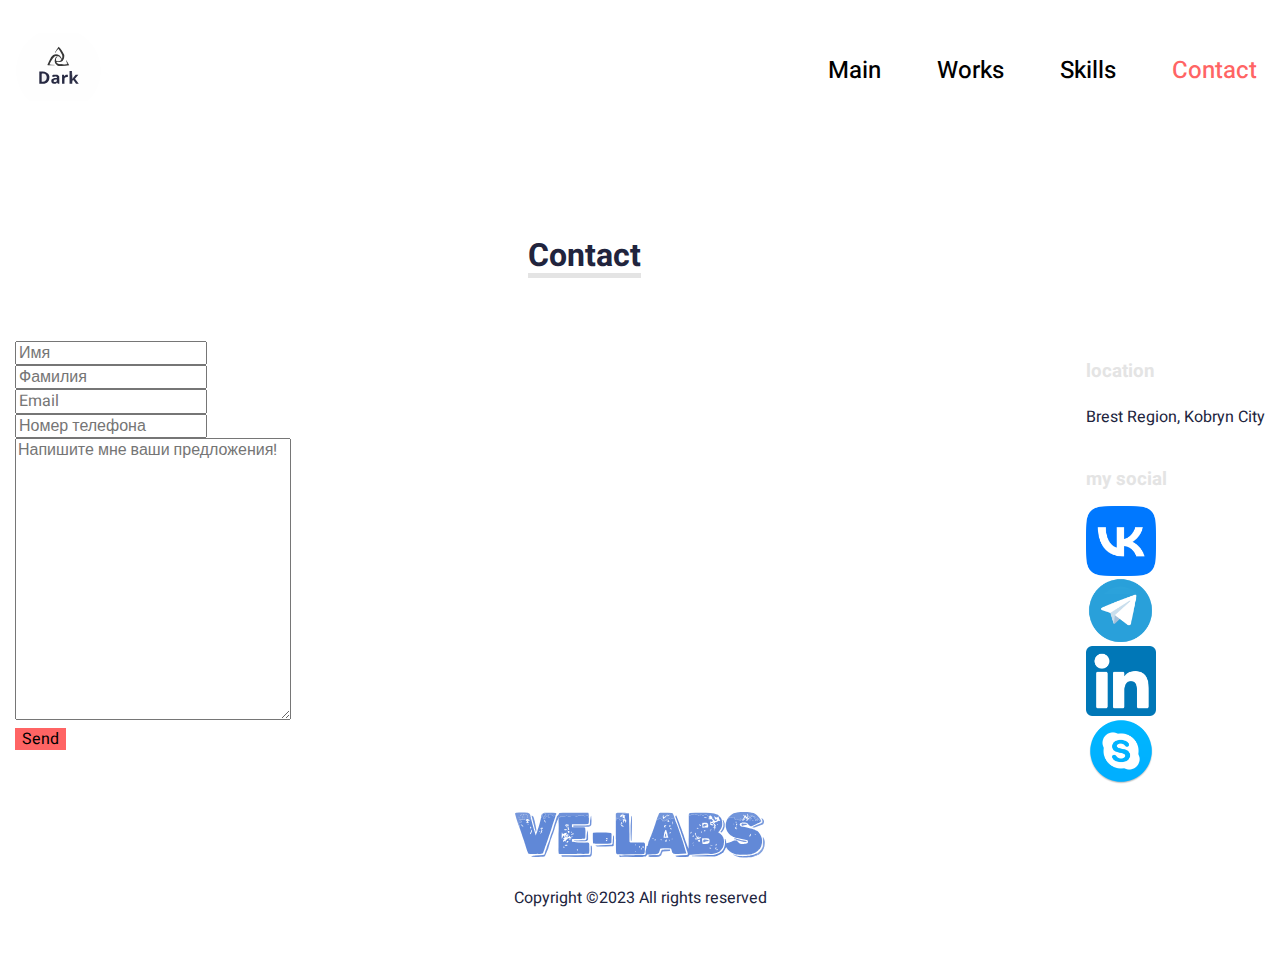
==== views/contact.html @ e2d197be "Start commit" ====
<!DOCTYPE html>
<html lang="en" class="contact">

<head>
   <meta charset="UTF-8">
   <meta http-equiv="X-UA-Compatible" content="IE=edge">
   <meta name="viewport" content="width=device-width, initial-scale=1.0">
   <link href="https://fonts.googleapis.com/css2?family=Heebo:wght@400;500;700;900&display=swap" rel="stylesheet">
   <link href="https://cdn.jsdelivr.net/npm/bootstrap@5.2.3/dist/css/bootstrap.min.css" rel="stylesheet"
      integrity="sha384-rbsA2VBKQhggwzxH7pPCaAqO46MgnOM80zW1RWuH61DGLwZJEdK2Kadq2F9CUG65" crossorigin="anonymous">
   <link rel="stylesheet" href="/template/CSS/normalize.css">
   <link rel="stylesheet" href="/template/CSS/style.css">
   <link rel="stylesheet" href="/template/CSS/dark.CSS" id="dark">
   <link rel="icon" href="/template/images/icon.svg" type="image/x-icon">
   <script src="https://ajax.googleapis.com/ajax/libs/jquery/3.5.1/jquery.min.js"></script>
   <title>Contact</title>
</head>

<body class="contact">
   <div class="wrapper-contact">

      <header class="header">
         <div class="container">
            <nav class="nav">
               <a class="logo">
                  <img class="logo-img dark" src="/template/images/dark.svg" alt="logo" id="logo">
                  <img class="logo-img light" src="/template/images/light.svg" alt="logo" id="logo">
                  <input type="checkbox" class="theme-checkbox"></input>
               </a>
               <div class="header_burger">
                  <span></span>
               </div>
               <ul class="menu">
                  <li class="menu-item">
                     <a href="/views/index.html" class="menu-link">Main</a>
                  </li>
                  <li class="menu-item">
                     <a href="/views/works.html" class="menu-link">Works</a>
                  </li>
                  <li class="menu-item">
                     <a href="/views/skills.html" class="menu-link">Skills</a>
                  </li>
                  <li class="menu-item">
                     <a href="#" class="menu-link" style="color: #FF6464;">Contact</a>
                  </li>
               </ul>
            </nav>
         </div>
      </header>

      <main class="main contact-main">
         <div class="container">
            <h1 class="text-center text-uppercase title-contact">Contact</h1>
            <div class="col-lg-12 mt-lg-5 mb-lg-5 mb-sm-3 location-big">
               <div class="col-lg-10 col-sm-12">
                  <form action="#">
                     <div class="row">
                        <div class="col-lg-6 col-sm-12">
                           <div class="form-group">
                              <input type="text" placeholder="Имя" class="form-control mb-sm-3 mb-lg-0" required>
                           </div>
                        </div>
                        <div class="col-lg-6 col-sm-12">
                           <div class="form-group">
                              <input type="text" placeholder="Фамилия" class="form-control" required>
                           </div>
                        </div>
                        <div class="col-lg-6 col-sm-12">
                           <div class="form-group">
                              <input type="email" placeholder="Email" class="form-control mt-3" required>
                           </div>
                        </div>
                        <div class="col-lg-6 col-sm-12">
                           <div class="form-group">
                              <input type="number" placeholder="Номер телефона" class="form-control mt-3" required>
                           </div>
                        </div>
                        <div class="col-12">
                           <textarea id="" cols="30" rows="15" placeholder="Напишите мне ваши предложения!"
                              class="form-control mt-3"></textarea>
                        </div>
                        <div class="col-12"></div>
                        <button class="col-lg-3 col-sm-12 btn btn-primary btn-lg mt-sm-3 ms-auto send">Send</button>
                     </div>
                  </form>
               </div>
               <div class="col-lg-4 col-sm-12 location-small">
                  <h3 class="ms-lg-5 ms-sm-0 text-uppercase location">location</h3>
                  <p class="ms-lg-5 ms-sm-0 region">Brest Region, Kobryn City</p>
                  <h3 class="ms-lg-5 ms-sm-0 text-uppercase location my-social">my social</h3>
                  <ul class="ms-lg-5 ms-sm-0">
                     <li class="social-link-contact mb-lg-3">
                        <a href="#" class="social-img"><img src="/template/images/VK.png" alt="vk"></a>
                     </li>
                     <li class="social-link-contact mb-lg-3">
                        <a href="#" class="social-img"><img src="/template/images/telegram.png" alt="telegram"></a>
                     </li>
                     <li class="social-link-contact mb-lg-3">
                        <a href="#" class="social-img"><img src="/template/images/linkedin.png" alt="linkedin"></a>
                     </li>
                     <li class="social-link-contact mb-lg-3">
                        <a href="#" class="social-img"><img src="/template/images/skype.png" alt="skype"></a>
                     </li>
                  </ul>
               </div>
            </div>
         </div>
      </main>

      <footer class="footer contact-footer">
         <div class="container">
            <a class="logo-footer">
               <img class="logo-img" src="/template/images/logo_tr.svg" alt="logo">
            </a>
            <div class="copy-right">Copyright ©2023 All rights reserved</div>
         </div>
      </footer>

   </div>
   <script src="/template/js/script.js"></script>
   <script src="https://cdn.jsdelivr.net/npm/@popperjs/core@2.11.6/dist/umd/popper.min.js"
      integrity="sha384-oBqDVmMz9ATKxIep9tiCxS/Z9fNfEXiDAYTujMAeBAsjFuCZSmKbSSUnQlmh/jp3"
      crossorigin="anonymous"></script>
   <script src="https://cdn.jsdelivr.net/npm/bootstrap@5.2.3/dist/js/bootstrap.min.js"
      integrity="sha384-cuYeSxntonz0PPNlHhBs68uyIAVpIIOZZ5JqeqvYYIcEL727kskC66kF92t6Xl2V"
      crossorigin="anonymous"></script>
</body>

</html>
---- template/CSS/style.css ----
a {
   text-decoration: none;
   color: inherit;
}

ul {
   margin: 0;
   padding: 0;
   list-style: none;
}

body {
   font-family: 'Heebo', sans-serif;
   font-weight: 400;
   font-size: 16px;
   line-height: 24px;
   color: #21243D;
   overflow: scroll
}

.line {
   width: 100%;
   border: 1px solid #E0E0E0;
   margin: 15px 0 30px 0;
}

.header {
   background-color: #fff;
   padding: 27px 0 30px 0;
}

.container {
   max-width: 1280px;
   margin: 0 auto;
   padding: 0 15px;
}

.nav {
   display: flex;
   justify-content: space-between;
   align-items: center;
}

.menu {
   display: flex;
}

.menu-item {
   padding-right: 40px;
}

.menu-item:hover .menu-link {
   border: 1px solid #FF6464;
   border-radius: 20px;
}

.menu-item:last-child {
   padding-right: 0;
}

.menu-link {
   font-size: 24px;
   font-weight: 500;
   line-height: 29px;
   color: #000000;
   border: 1px solid transparent;
   padding: 7px;
}

.logo {
   width: 85px;
   height: 85px;
   border: 1px solid #fff;
   border-radius: 50%;
   overflow: hidden;
}

.logo:hover {
   box-shadow: 0 0 0.75rem #FF6464;
}

.logo_ {
   display: none;
}

.logo-img {
   position: relative;
   top: 5px;
   width: 100%;
}

.logo-img.light {
   display: none;
}

.header_burger {
   display: none;
}

.headline {
   background-color: #fff;
   height: 600px;
}

.headline .wrapper {
   display: flex;
   justify-content: space-between;
   padding-top: 120px;
}

.title {
   font-weight: 700;
   font-size: 45px;
   line-height: 60px;
   margin-bottom: 40px;
}

.headline-img {
   height: 320px;
   width: 300px;
   border: 1px solid #f6f6f6;
   border-radius: 50%;
   margin: 0 0% 0 0;
   box-shadow: -5px 5px 5px #FF6464;
}

.headline-img-small {
   display: none;
}

.headline-img img {
   width: 100%;
}

.headline-btn {
   display: inline-block;
   font-weight: 500;
   font-size: 22px;
   line-height: 30px;
   color: #fff;
   background-color: #FF6464;
   padding: 15px 20px 15px 20px;
   border-radius: 3px;
   margin-top: 40px;
}

.headline-btn:hover {
   color: #fff;
   background-color: #6088d7;
}

@media (max-width: 1020px) {
   body.lock {
      overflow: hidden;
   }

   .header {
      background-color: #fff;
      padding: 15px 0 15px 0;
   }

   .header_burger {
      display: inline-block;
      margin-left: 90%;
      position: fixed;
      width: 30px;
      height: 20px;
      z-index: 3;
   }

   .header_burger span {
      position: absolute;
      background-color: #21243D;
      position: absolute;
      left: 0;
      width: 100%;
      height: 2px;
      top: 9px;
      transition: all 0.3s ease 0s;
   }

   .header_burger:before,
   .header_burger:after {
      content: '';
      background-color: #21243D;
      position: absolute;
      width: 100%;
      height: 2px;
      left: 0;
      transition: all 0.3s ease 0s;
   }

   .header_burger.active {
      margin-top: 100px;
   }

   .header_burger.active:before {
      transform: rotate(45deg);
      top: 9px;
   }

   .header_burger.active:after {
      transform: rotate(-45deg);
      bottom: 9px;
   }

   .header_burger.active span {
      transform: scale(0);
   }

   .header_burger:before {
      top: 0;
   }

   .header_burger:after {
      bottom: 0;
   }

   .menu {
      display: block;
      position: fixed;
      top: -100%;
      left: 0;
      width: 100%;
      height: 100%;
      overflow: auto;
      transition: all 0.3s ease 0s;
      background: #fff;
      padding: 140px 0 0 17px;
      z-index: 2;
   }

   .menu.active {
      top: 0;
   }

   .logo.active {
      display: inline-block;
      margin-top: 100px;
      position: fixed;
      width: 85px;
      height: 85px;
      border: 1px solid transparent;
      border-radius: 50%;
      overflow: hidden;
      z-index: 5;
      transition: all 0.3s ease 0s;
   }

   .menu-item {
      padding-bottom: 30px;
   }

   .menu-item:hover .menu-link {
      border: 1px solid #FF6464;
      border-radius: 20px;
   }

   .menu-item:last-child {
      padding-right: 0;
   }

   .menu-link {
      font-size: 24px;
      font-weight: 500;
      line-height: 29px;
      color: #000000;
      border: 1px solid transparent;
      padding: 7px;
   }

   .headline {
      background-color: #fff;
      height: 100%;
   }

   .headline .wrapper {
      display: flex;
      flex-direction: column;
      padding-top: 20px;
   }

   .title {
      text-align: center;
   }

   .description p {
      text-align: center;
      margin-bottom: 0;
   }

   .headline-btn {
      margin-left: 35%;
      margin-bottom: 45px;
   }

   .headline-img-small {
      display: inherit;
      margin: auto;
      margin-bottom: 20px;
      height: 320px;
      width: 300px;
      border: 1px solid #f6f6f6;
      border-radius: 50%;
      box-shadow: -5px 5px 5px #FF6464;
   }

   .headline-img {
      display: none;
   }
}

@media (max-width: 500px) {
   .headline-btn {
      margin-left: 20%;
      margin-bottom: 45px;
   }

   .header_burger {
      margin-left: 80%;
   }
}

@media (max-width: 385px) {
   .header_burger {
      margin-left: 65%;
   }
}

.skills {
   background-color: #e5f3f7;
}

.wrapper-title {
   display: flex;
   justify-content: space-between;
   align-items: center;
}

.skills .skills-title {
   margin: 20px 0 20px 0;
   font-size: 30px;
   line-height: 60px;
   font-weight: 700;
}

.skills .skills-link {
   margin: 20px 0 20px 0;
   color: #00A8CC;
}

.skills .skills-link:hover {
   color: #FF6464;
}

.skills .skills-stack {
   display: flex;
   justify-content: space-between;
   height: 200px;
   padding: 0 0 60px 0;
}

.skills .skills-stack .skills-img {
   max-width: 100%;
   height: auto;
}

.skills-carousel {
   height: 170px;
}

.skills-php {
   padding-top: 50px;
}

.skills-js {
   position: relative;
   left: 25px;
}

.skills-bs {
   position: relative;
   left: 35px;
}

.skills-figma {
   position: relative;
   left: 45px;
}

@media (max-width: 1100px) {
   .skills-carousel {
      height: 130px;
   }
}

@media (max-width: 1020px) {

   .skills-carousel {
      height: 80px;
   }

   .skills-php {
      padding: 10px;
      position: relative;
      right: 0px;
   }

   .skills-js {
      position: relative;
      left: 35px;
   }

   .skills-bs {
      position: relative;
      left: 40px;
   }

   .skills-figma {
      position: relative;
      left: 45px;
   }

   .w-php {
      width: 150% !important;
   }

}

@media (max-width: 500px) {

   .skills-carousel {
      height: 40px;
   }

   .skills-php {
      position: relative;
      right: 15px;
   }

   .skills-js {
      position: relative;
      left: -5px;
   }

   .skills-bs {
      position: relative;
      left: 2px;
   }

   .skills-figma {
      position: relative;
      left: 10px;
   }

   .w-php {
      width: 150% !important;
   }

}

.works-title {
   width: 100%;
   font-size: 24px;
   line-height: 60px;
}

.work-item {
   display: flex;
}

.work-item-link {
   width: 280px;
   height: 220px;
}

.work-item-link img {
   margin: 12% 0 0 0;
   width: 100%;
   height: auto;
}

.work-item-link-small img {
   display: none;
}

.work-item-wrapper {
   display: flex;
   flex-wrap: wrap;
   width: 100%;
   margin-left: 30px;
}

.work-item-title {
   width: 100%;
   font-size: 32px;
   line-height: 46px;
   font-weight: bold;
}

.work-item-wrapper h4 {
   margin: 0;
}

.work-item-year {
   height: 46px;
   margin-right: 40px;
   font-size: 20px;
   line-height: 27px;
   font-weight: bold;
   vertical-align: middle;
   background-color: #142850;
   padding: 10px;
   border-radius: 50%;
   z-index: 1;
}

.work-item-year span {
   width: 100%;
   height: auto;
   z-index: 0;
   color: #fff;
}

.work-item-describe {
   color: #8695A4;
   font-size: 20px;
   line-height: 30px;
   vertical-align: middle;
   margin: 10px 0 0 0;
}

.work-item-inside-wrapper {
   display: flex;
   width: 100%;
}

.work-item-description {
   width: 100%;
   font-size: 18px;
   line-height: 30px;
}

@media (max-width: 1020px) {
   .work-item-wrapper {
      margin-left: 0px;
   }

   .works-title {
      text-align: center;
   }

   .work-item-link {
      margin: 0;
      width: 0px;
      height: 0px;
   }

   .work-item-link-small {
      display: inherit;
      width: 400px;
      height: 300px;
      margin: auto;
   }

   .work-item-link-small img {
      display: inherit;
      width: 100%;
      height: auto;
   }

   .work-item-link img {
      display: none;
   }

   .work-item-title {
      text-align: center;
      padding-bottom: 20px;
   }

   .work-item-inside-wrapper {
      justify-content: center;
      padding-bottom: 20px;
   }

   .work-item-description {
      text-align: center;
   }

}

@media (max-width: 500px) {

   .work-item-link-small {
      width: 200px;
      height: 150px;
   }

}

.footer {
   margin-top: 10px;
   margin-bottom: 50px;
}

.footer .logo-footer {
   display: block;
   margin: auto;
   width: 20%;
   height: 90px;
   overflow: hidden;
}

.footer .logo-img {
   position: relative;
   top: 1em;
   width: 100%;
   height: auto;
}

.social {
   padding: 20px;
   display: block;
   margin: auto;
   width: 20%;
}

.social-links {
   display: flex;
   justify-content: space-between;
}

.social-link {
   width: 40px;
   height: 40px;
}

.social-link img {
   width: 100%;
   height: auto;
}

.copy-right {
   text-align: center;
}

@media (max-width: 1100px) {
   .footer .logo-img {
      top: 1em;
   }
}

@media (max-width: 1020px) {
   .footer .logo-img {
      position: relative;
      top: 1em;
      width: 100%;
      height: auto;
   }

   .social {
      width: 80%;
      padding: 20px;
      margin-top: 20px;
      margin-bottom: 30px;
   }

   .social-link {
      width: 80px;
      height: 80px;
   }

}

@media (max-width: 500px) {
   .footer .logo-img {
      position: relative;
      top: 0em;
      width: 100%;
      height: auto;
   }

   .social {
      width: 80%;
      padding: 20px;
      margin-bottom: 30px;
   }

   .social-link {
      width: 40px;
      height: 40px;
   }

}

.skill {
   background-color: #e5f3f7;
}

.wrapper-title {
   display: flex;
   justify-content: space-between;
   align-items: center;
}

.skill .skill-title {
   margin: 40px 0 20px 0;
   font-size: 50px;
   line-height: 60px;
   font-weight: bold;
}

.skill .skill-stack {
   display: flex;
   flex-direction: column;
   width: 100%;
   padding: 0 0 40px 0;
}

.skill .skill-stack .skill-item {
   display: flex;
   justify-content: start;
}

.skill .skill-stack .skill-item .skill-img {
   width: 130px;
   height: 50px;
   margin: 25px 0 40px 0;
}

.skill .skill-stack .skill-item .skills-img {
   width: 130px;
   height: 100px;
   margin-bottom: 15px;
}

.line-wrapper {
   width: 100%;
}

@media (max-width: 1020px) {
   .line-wrapper {
      width: 78%;
   }
}

.description-wrapper {
   margin-left: 30px;
   margin-top: 2%;
   display: flex;
   justify-content: space-between;
   font-size: 20px;
   font-weight: 500;
   width: 100%;
}

.skill-line {
   width: 96.7%;
   border: 5px solid;
   margin: 0 0 2% 30px;
   border-radius: 5px;
}

.php {
   border-color: #8993be;
   width: 90%;
}

.laravel {
   border-color: #ff2d20;
   width: 20%;
}

.yii {
   border-color: #84c02d;
   width: 10%;
}

.symfony {
   border-color: #000;
   width: 10%;
}

.javascript {
   border-color: #f0db4f;
   width: 30%;
}

.react {
   border-color: #61dafb;
   width: 10%;
}

.angular {
   border-color: #e23237;
   width: 10%;
}

.vue {
   border-color: #41b883;
   width: 10%;
}

.html {
   border-color: #e34f26;
   width: 100%;
}

.css {
   border-color: #1b73ba;
   width: 100%;
}

.bootstrap {
   border-color: #563d7c;
   width: 60%;
}

.figma {
   border-color: #ff7262;
   width: 50%;
}

.photoshop {
   border-color: #31a8ff;
   width: 50%;
}

.mysql {
   border-color: #00546b;
   width: 70%;
}

.send {
   margin-right: 8px;
   background-color: #FF6464;
   border: 1px solid transparent;
}

.send:hover {
   background-color: #6088d7;
   border: 1px solid transparent;
}

.title-contact {
   margin-top: 8%;
   margin-bottom: 5%;
   display: inline-block;
   border-bottom: 5px solid #e4e4e4;
   padding-bottom: 5px;
   margin-left: 41%;
}

.location {
   color: #e4e4e4
}

.region {
   line-height: 30px;
}

.my-social {
   margin-top: 35px;
   margin-bottom: 15px;
}

.location-big {
   display: flex;
   justify-content: space-between;
}

@media (max-width: 1020px) {
   .send {
      margin: auto;
      width: 96.8%;
   }

   .location-big {
      display: block;
   }

   .location-small {
      display: flex;
      flex-direction: column;
   }

   .location-small ul {
      font-size: 0;
      width: 80%;
      padding-left: 25%;
   }

   .location-small ul li {
      display: inline-block;
      height: 50px;
      width: 10%;
      margin-left: 80px;
      padding: 0;
   }

   .location-small ul li:first-child {
      margin-left: 0px;
   }

   .location-small ul li a {
      position: relative;
      top: -25px;
   }

   .location-small ul li img {
      width: 100%;
      height: auto;
   }

   .location {
      margin-top: 40px;
      text-align: center;
   }

   .region {
      margin-top: 10px;
      text-align: center;
   }

   .my-social {
      margin-top: 20px;
      margin-bottom: 65px;
   }

   .social-img {
      display: inline-block;
      height: 70px;
      width: 70px;
   }

   .scroll-container {
      overflow: scroll
   }

}

@media (max-width: 700px) {
   .location-small ul {
      padding-left: 10%;
   }
}

@media (max-width: 500px) {
   .location-small ul {
      width: 100%;
      padding-left: 0%;
   }

   .location-small ul li {
      height: 30px;
      width: 5%;
   }
}

.contact {
   height: 100%;
}

.wrapper-contact {
   display: flex;
   flex-direction: column;
   min-height: 100%;
}

.contact-main {
   flex: 1 0 auto;
}

.contact-footer {
   flex: 0 0 auto;
}

.social-link-contact {
   width: 70px;
   height: 70px;
}

.social-link-contact img {
   width: 100%;
   height: auto;
}

.scroll-container {
   overflow: scroll
}

.carousel-control-next-icon {
   background-image: url("data:image/svg+xml,%3csvg xmlns='http://www.w3.org/2000/svg' viewBox='0 0 16 16' fill='%23fff'%3e%3cpath d='M4.646 1.646a.5.5 0 0 1 .708 0l6 6a.5.5 0 0 1 0 .708l-6 6a.5.5 0 0 1-.708-.708L10.293 8 4.646 2.354a.5.5 0 0 1 0-.708z'/%3e%3c/svg%3e");
}

.carousel-control-prev-icon {
   background-image: url("data:image/svg+xml,%3csvg xmlns='http://www.w3.org/2000/svg' viewBox='0 0 16 16' fill='%23fff'%3e%3cpath d='M11.354 1.646a.5.5 0 0 1 0 .708L5.707 8l5.647 5.646a.5.5 0 0 1-.708.708l-6-6a.5.5 0 0 1 0-.708l6-6a.5.5 0 0 1 .708 0z'/%3e%3c/svg%3e");
}

.work-title {
   width: 100%;
   font-size: 46px;
   line-height: 60px;
   font-weight: 900;
}

@media (max-width: 1020px) {
   .work-title {
      text-align: center;
   }
}

.technologies {
   background-color: #fff;
   border-color: #e4e4e4;
}

.theme-checkbox {
   position: relative;
   right: -35px;
   top: -45px;
   transform: scale(3.0);
   opacity: 0;
}
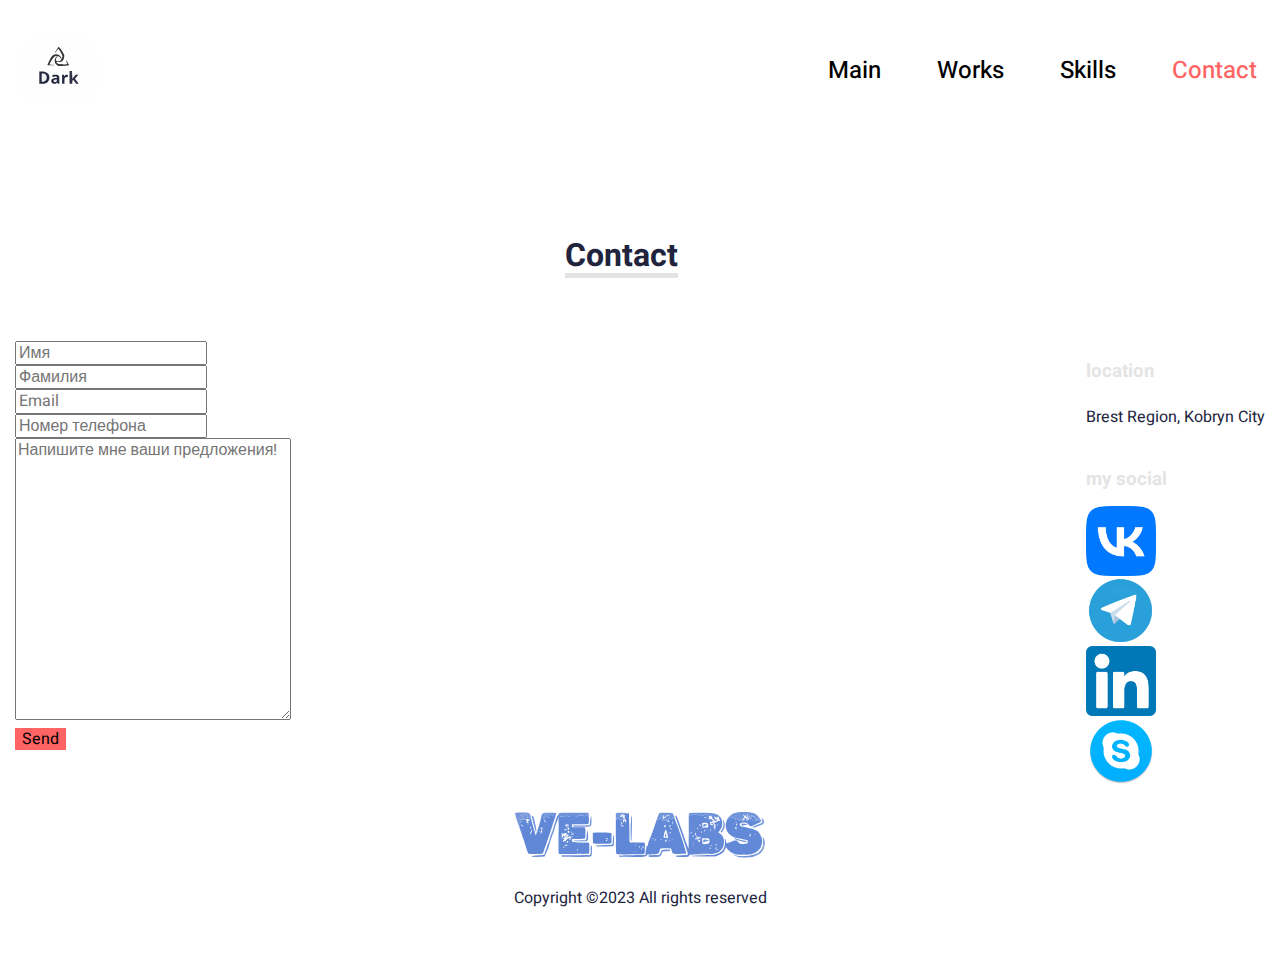
==== commit 4803b629: "Fifth commit." ====
--- a/views/contact.html
+++ b/views/contact.html
@@ -57,26 +57,28 @@
                      <div class="row">
                         <div class="col-lg-6 col-sm-12">
                            <div class="form-group">
-                              <input type="text" placeholder="Имя" class="form-control mb-sm-3 mb-lg-0" required>
+                              <input type="text" name='name' placeholder="Имя" class="form-control mb-sm-3 mb-lg-0"
+                                 required>
                            </div>
                         </div>
                         <div class="col-lg-6 col-sm-12">
                            <div class="form-group">
-                              <input type="text" placeholder="Фамилия" class="form-control" required>
+                              <input type="text" name='surname' placeholder="Фамилия" class="form-control" required>
                            </div>
                         </div>
                         <div class="col-lg-6 col-sm-12">
                            <div class="form-group">
-                              <input type="email" placeholder="Email" class="form-control mt-3" required>
+                              <input type="email" name='email' placeholder="Email" class="form-control mt-3" required>
                            </div>
                         </div>
                         <div class="col-lg-6 col-sm-12">
                            <div class="form-group">
-                              <input type="number" placeholder="Номер телефона" class="form-control mt-3" required>
+                              <input type="number" name='phone' placeholder="Номер телефона" class="form-control mt-3"
+                                 required>
                            </div>
                         </div>
                         <div class="col-12">
-                           <textarea id="" cols="30" rows="15" placeholder="Напишите мне ваши предложения!"
+                           <textarea id="" cols="30" rows="15" name="offer" placeholder="Напишите мне ваши предложения!"
                               class="form-control mt-3"></textarea>
                         </div>
                         <div class="col-12"></div>
--- a/template/CSS/style.css
+++ b/template/CSS/style.css
@@ -147,6 +147,10 @@
 .headline-btn:hover {
    color: #fff;
    background-color: #6088d7;
+}
+
+.check_this {
+   color: #FF6464 !important;
 }
 
 @media (max-width: 1020px) {
@@ -763,12 +767,12 @@
 
 .php {
    border-color: #8993be;
-   width: 90%;
+   width: 10%;
 }
 
 .laravel {
    border-color: #ff2d20;
-   width: 20%;
+   width: 10%;
 }
 
 .yii {
@@ -783,7 +787,7 @@
 
 .javascript {
    border-color: #f0db4f;
-   width: 30%;
+   width: 10%;
 }
 
 .react {
@@ -803,32 +807,32 @@
 
 .html {
    border-color: #e34f26;
-   width: 100%;
+   width: 10%;
 }
 
 .css {
    border-color: #1b73ba;
-   width: 100%;
+   width: 10%;
 }
 
 .bootstrap {
    border-color: #563d7c;
-   width: 60%;
+   width: 10%;
 }
 
 .figma {
    border-color: #ff7262;
-   width: 50%;
+   width: 10%;
 }
 
 .photoshop {
    border-color: #31a8ff;
-   width: 50%;
+   width: 10%;
 }
 
 .mysql {
    border-color: #00546b;
-   width: 70%;
+   width: 10%;
 }
 
 .send {
@@ -848,7 +852,7 @@
    display: inline-block;
    border-bottom: 5px solid #e4e4e4;
    padding-bottom: 5px;
-   margin-left: 41%;
+   margin-left: 44%;
 }
 
 .location {
